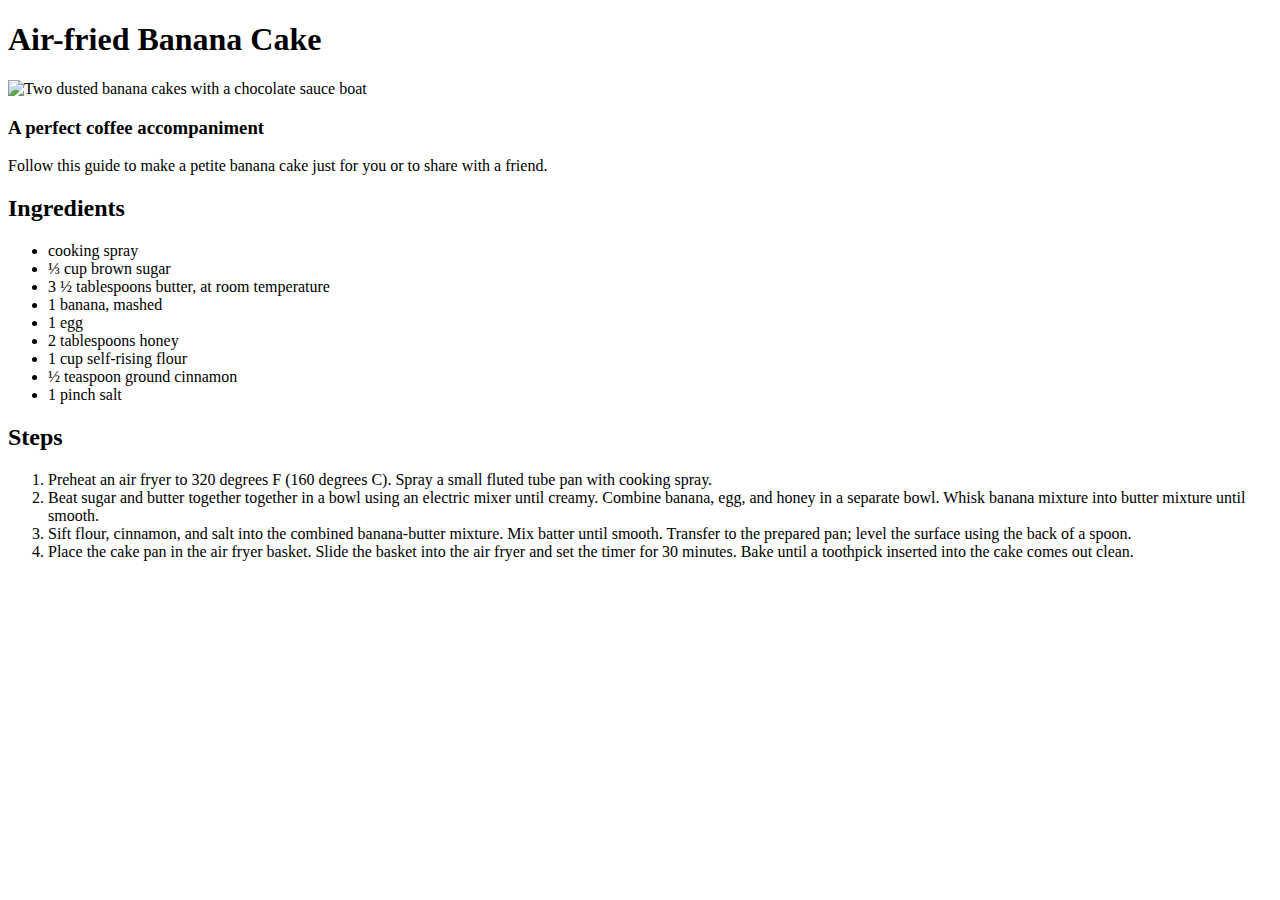
==== recipes/air-fried-banana-cake.html @ 9e39b11b "Add a third recipe page" ====
<!DOCTYPE html>
<html lang="en">
<head>
    <title>Air-fried Banana Cake</title>
    <meta charset="utf-8">
</head>

<body>
    <h1>Air-fried Banana Cake</h1>

    <img src="https://imagesvc.meredithcorp.io/v3/mm/image?url=https%3A%2F%2Fstatic.onecms.io%2Fwp-content%2Fuploads%2Fsites%2F43%2F2022%2F11%2F23%2F7616940-air-fried-banana-cake-Trusted-Brands-4x3-1.jpg&q=60&c=sc&poi=auto&orient=true&h=512" alt="Two dusted banana cakes with a chocolate sauce boat">

    <h3>A perfect coffee accompaniment</h3>

    <p>Follow this guide to make a petite banana cake just for you or to share with a friend.</p>

    <h2>Ingredients</h2>

    <ul>
        <li>cooking spray</li>
        <li>⅓ cup brown sugar</li>
        <li>3 ½ tablespoons butter, at room temperature</li>
        <li>1 banana, mashed</li>
        <li>1 egg</li>
        <li>2 tablespoons honey</li>
        <li>1 cup self-rising flour</li>
        <li>½ teaspoon ground cinnamon</li>
        <li>1 pinch salt</li>
    </ul>

    <h2>Steps</h2>

    <ol>
        <li>Preheat an air fryer to 320 degrees F (160 degrees C). Spray a small fluted tube pan with cooking spray.</li>
        <li>Beat sugar and butter together together in a bowl using an electric mixer until creamy. Combine banana, egg, and honey in a separate bowl. Whisk banana mixture into butter mixture until smooth.</li>
        <li>Sift flour, cinnamon, and salt into the combined banana-butter mixture. Mix batter until smooth. Transfer to the prepared pan; level the surface using the back of a spoon.</li>
        <li>Place the cake pan in the air fryer basket. Slide the basket into the air fryer and set the timer for 30 minutes. Bake until a toothpick inserted into the cake comes out clean.</li>
    </ol>

</body>
</html>
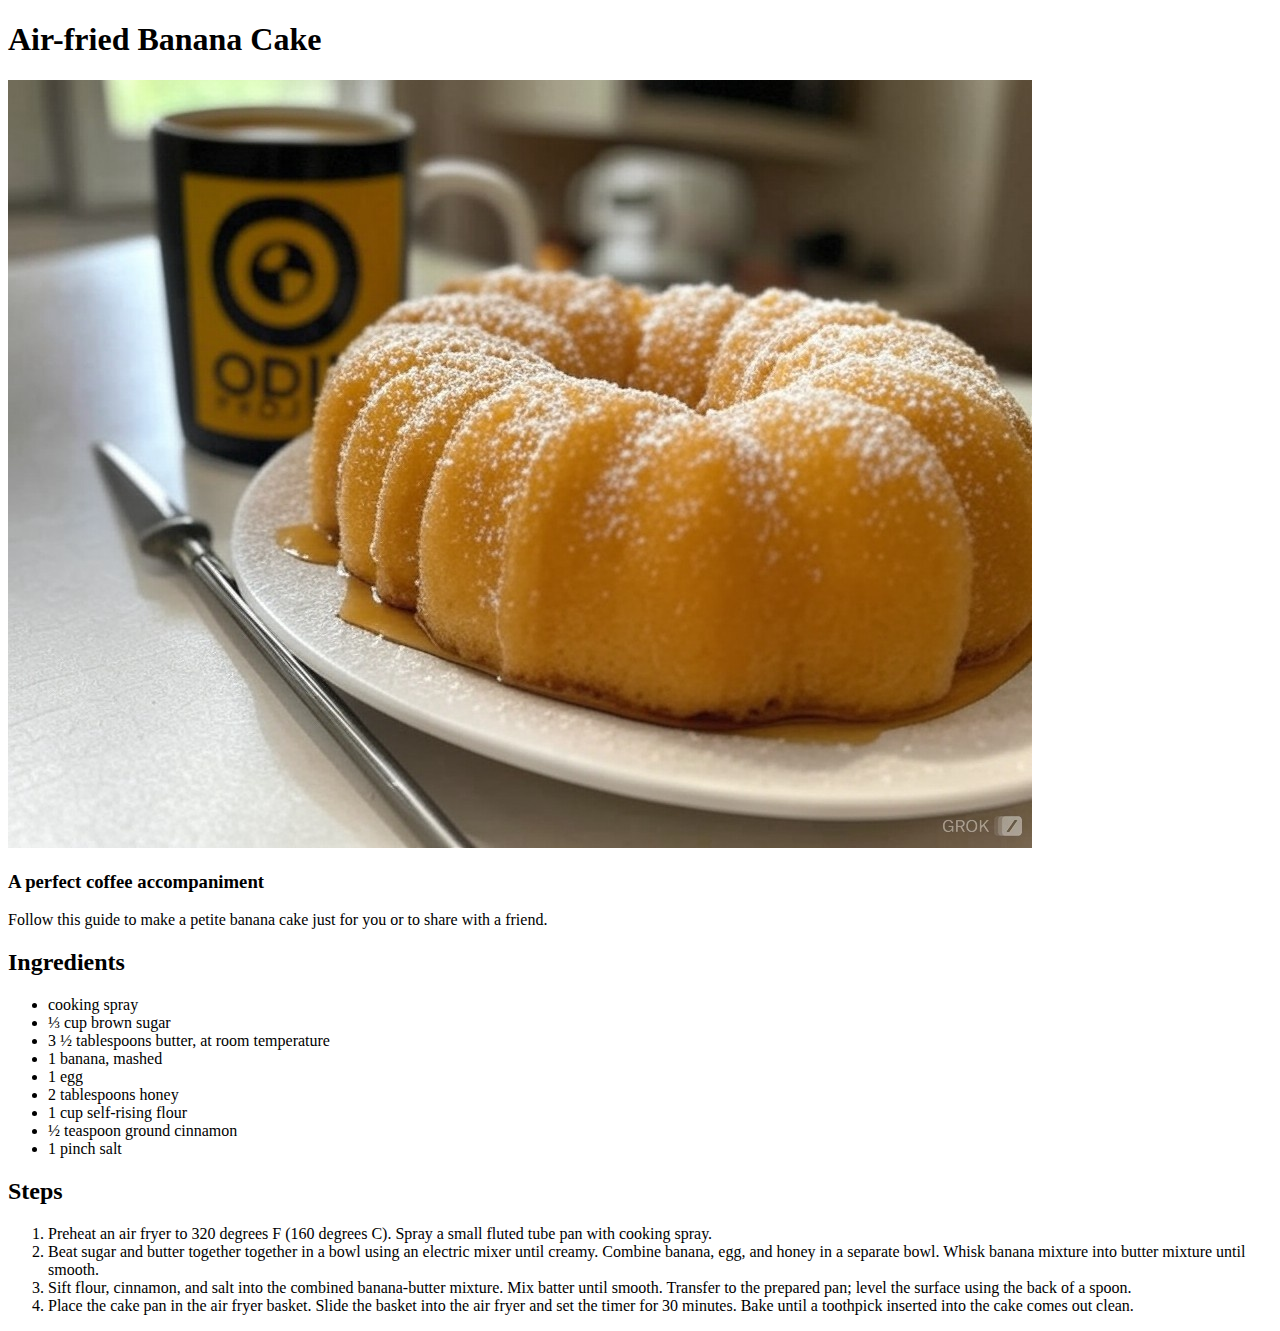
==== commit 91b145eb: "Fix potential copyright images" ====
--- a/recipes/air-fried-banana-cake.html
+++ b/recipes/air-fried-banana-cake.html
@@ -8,7 +8,7 @@
 <body>
     <h1>Air-fried Banana Cake</h1>
 
-    <img src="https://imagesvc.meredithcorp.io/v3/mm/image?url=https%3A%2F%2Fstatic.onecms.io%2Fwp-content%2Fuploads%2Fsites%2F43%2F2022%2F11%2F23%2F7616940-air-fried-banana-cake-Trusted-Brands-4x3-1.jpg&q=60&c=sc&poi=auto&orient=true&h=512" alt="Two dusted banana cakes with a chocolate sauce boat">
+    <img src=../images/banana-cake.jpg alt="banana cake with a spear utensil and Odin project logoed mug of coffee">
 
     <h3>A perfect coffee accompaniment</h3>
 
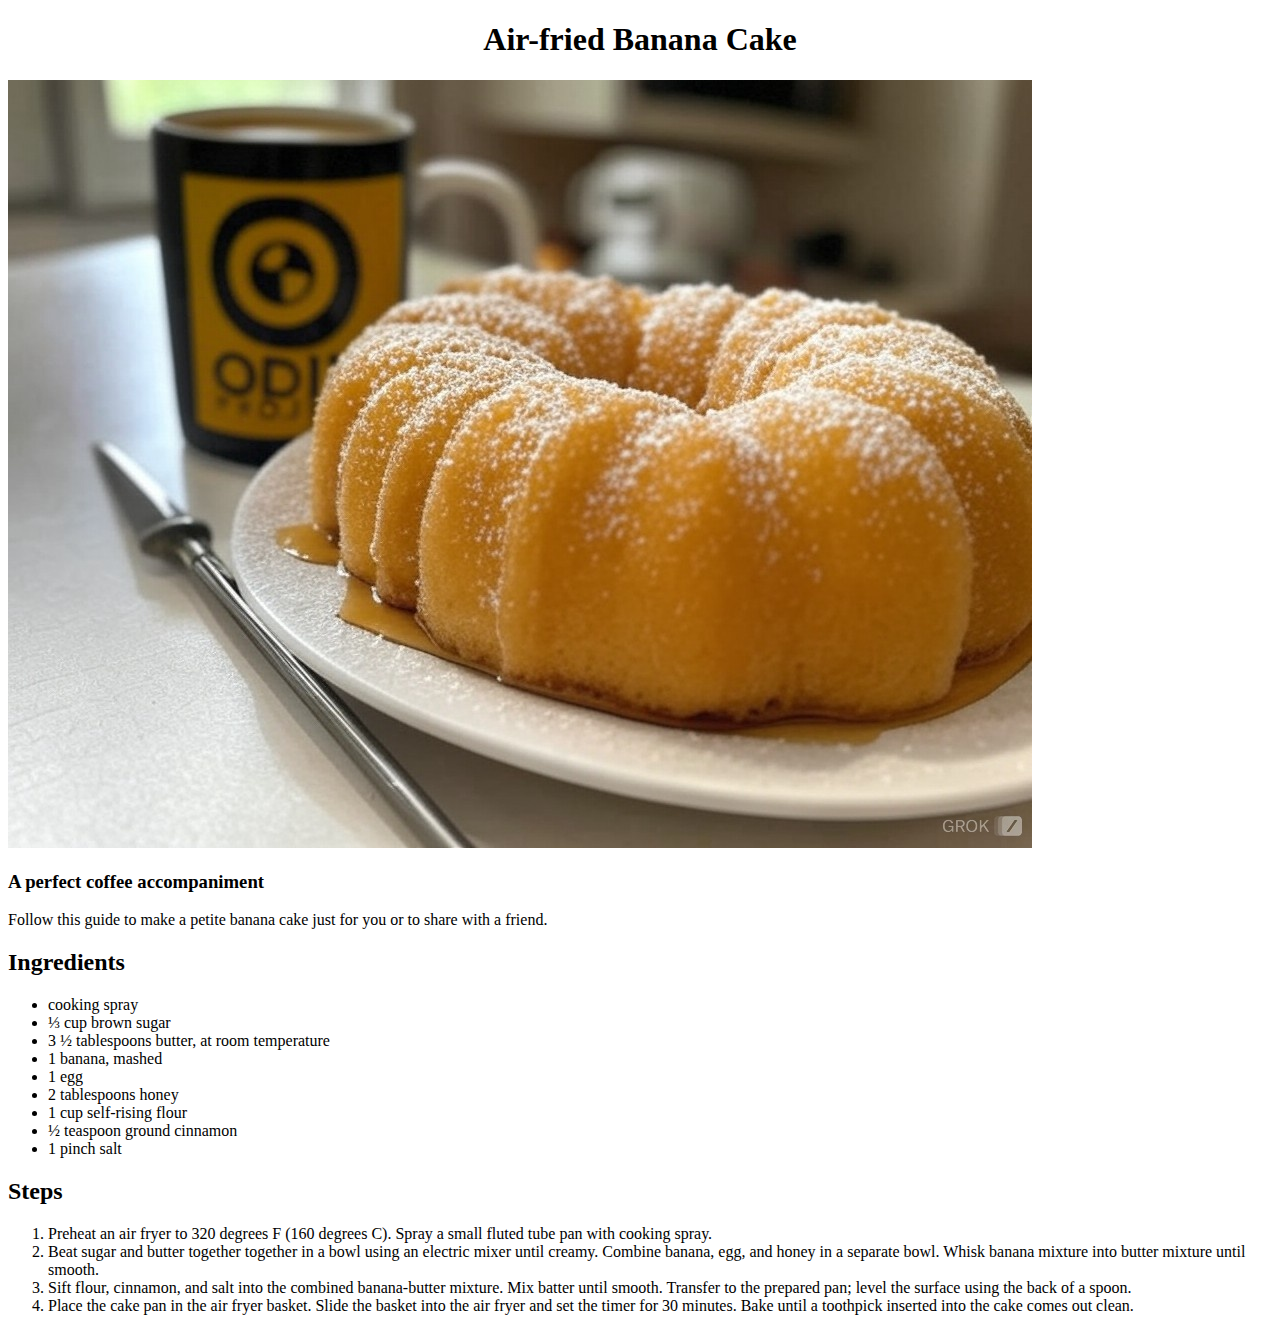
==== commit 6635a50f: "Begin CSS recipe styling" ====
--- a/recipes/air-fried-banana-cake.html
+++ b/recipes/air-fried-banana-cake.html
@@ -3,6 +3,7 @@
 <head>
     <title>Air-fried Banana Cake</title>
     <meta charset="utf-8">
+    <link rel="stylesheet" href="recipe-style.css">
 </head>
 
 <body>
--- a/recipes/recipe-style.css
+++ b/recipes/recipe-style.css
@@ -0,0 +1,3 @@
+h1 {
+    text-align: center;
+}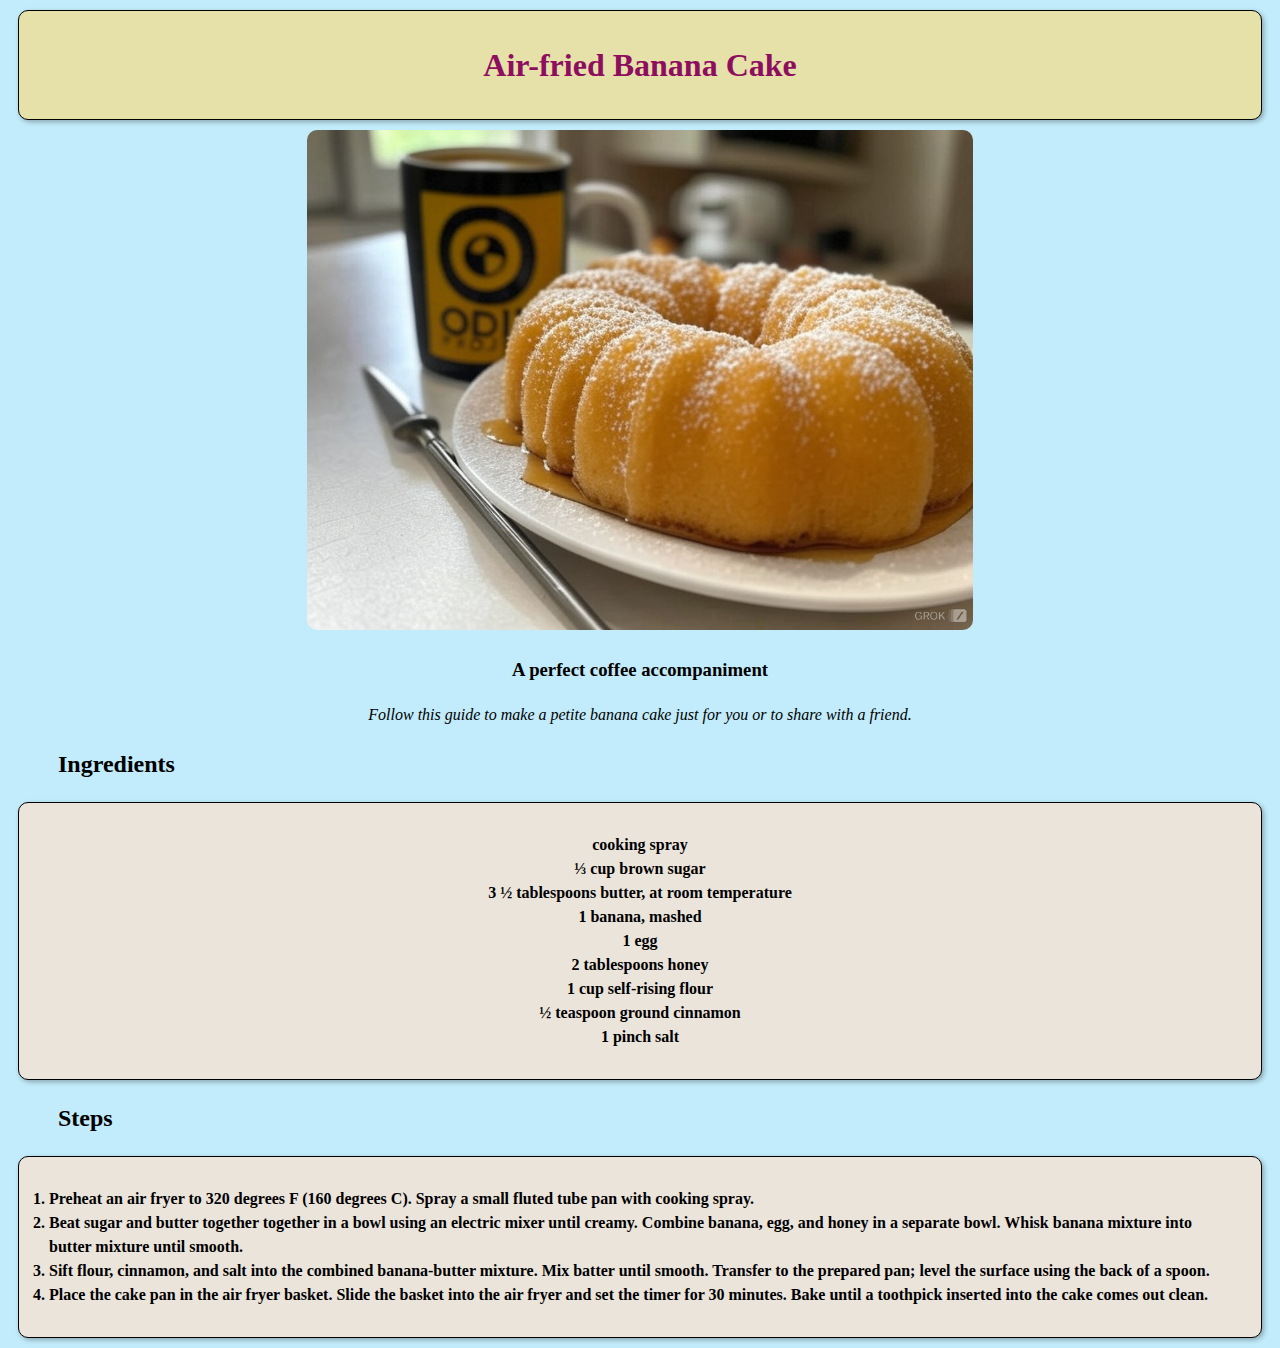
==== commit 44b6cc2a: "Style recipes" ====
--- a/recipes/air-fried-banana-cake.html
+++ b/recipes/air-fried-banana-cake.html
@@ -7,7 +7,7 @@
 </head>
 
 <body>
-    <h1>Air-fried Banana Cake</h1>
+    <h1 class="boxed">Air-fried Banana Cake</h1>
 
     <img src=../images/banana-cake.jpg alt="banana cake with a spear utensil and Odin project logoed mug of coffee">
 
@@ -17,7 +17,7 @@
 
     <h2>Ingredients</h2>
 
-    <ul>
+    <ul class="boxed">
         <li>cooking spray</li>
         <li>⅓ cup brown sugar</li>
         <li>3 ½ tablespoons butter, at room temperature</li>
@@ -31,7 +31,7 @@
 
     <h2>Steps</h2>
 
-    <ol>
+    <ol class="boxed">
         <li>Preheat an air fryer to 320 degrees F (160 degrees C). Spray a small fluted tube pan with cooking spray.</li>
         <li>Beat sugar and butter together together in a bowl using an electric mixer until creamy. Combine banana, egg, and honey in a separate bowl. Whisk banana mixture into butter mixture until smooth.</li>
         <li>Sift flour, cinnamon, and salt into the combined banana-butter mixture. Mix batter until smooth. Transfer to the prepared pan; level the surface using the back of a spoon.</li>
--- a/recipes/recipe-style.css
+++ b/recipes/recipe-style.css
@@ -1,3 +1,49 @@
+* {
+    line-height: 1.5;
+}
+
+body {
+    font-family: Verdana, 'Times New Roman', Times, serif;
+    background-color: #c2ecfb;
+    text-align: center;
+}
+
+.boxed {
+    border: 1px solid black;
+    padding: 30px;
+    margin: 10px;
+    border-radius: 10px;
+    box-shadow: 2px 2px 5px rgba(0, 0, 0, 0.3);
+}
+
 h1 {
-    text-align: center;
+    color: rgb(141, 14, 95);
+    background-color: rgb(230, 224, 169);
+}
+
+h2 {
+    text-align: left;
+    margin-left: 50px;
+}
+
+img {
+    height: 500px;
+    width: auto;
+    border-radius: 10px;
+}
+
+p {
+    font-style: italic;
+}
+
+ul {
+    list-style: none;
+    background-color: hwb(34 86% 8%);
+    font-weight: bolder;
+}
+
+ol {
+    background-color: hwb(34 86% 8%);
+    text-align: left;
+    font-weight: bold;
 }